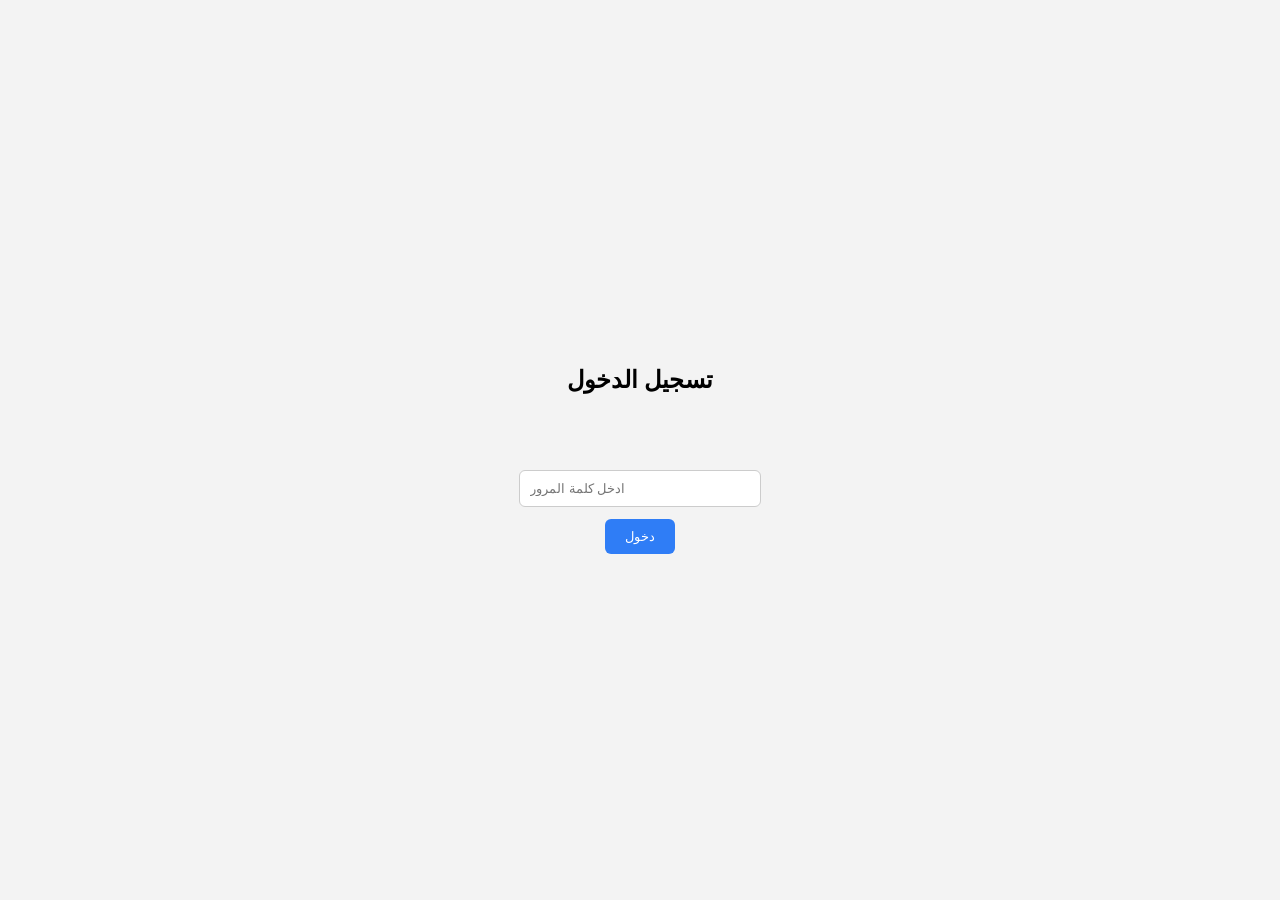
==== login.html @ ae8492e0 "Create login.html" ====
<!DOCTYPE html>
<html lang="ar">
<head>
<meta charset="UTF-8">
<title>تسجيل الدخول</title>
<link rel="stylesheet" href="style.css">
</head>

<body>

<div class="center">

<h2>تسجيل الدخول</h2>

<p id="emailText"></p>

<input type="password" id="passwordInput" placeholder="ادخل كلمة المرور">

<p id="errorMsg" style="color:red;display:none">
كلمة المرور غير صحيحة
</p>

<button onclick="loginUser()">دخول</button>

</div>

<script src="app.js"></script>

<script>
document.getElementById("emailText").innerText =
localStorage.getItem("email")
</script>

</body>
</html>
---- style.css ----
body{
font-family:Arial;
margin:0;
background:#f3f3f3;
}

.dark{
background:#111;
color:white;
}

.topbar{
position:absolute;
left:10px;
top:10px;
}

.center{
height:100vh;
display:flex;
flex-direction:column;
align-items:center;
justify-content:center;
gap:12px;
text-align:center;
}

button{
padding:10px 20px;
border:none;
border-radius:6px;
cursor:pointer;
background:#2f7df6;
color:white;
}

button:hover{
opacity:0.9;
}

input,select{
padding:10px;
width:220px;
border-radius:6px;
border:1px solid #ccc;
}

.small{
font-size:14px;
opacity:0.7;
}

a{
color:#2f7df6;
text-decoration:none;
font-weight:bold;
}
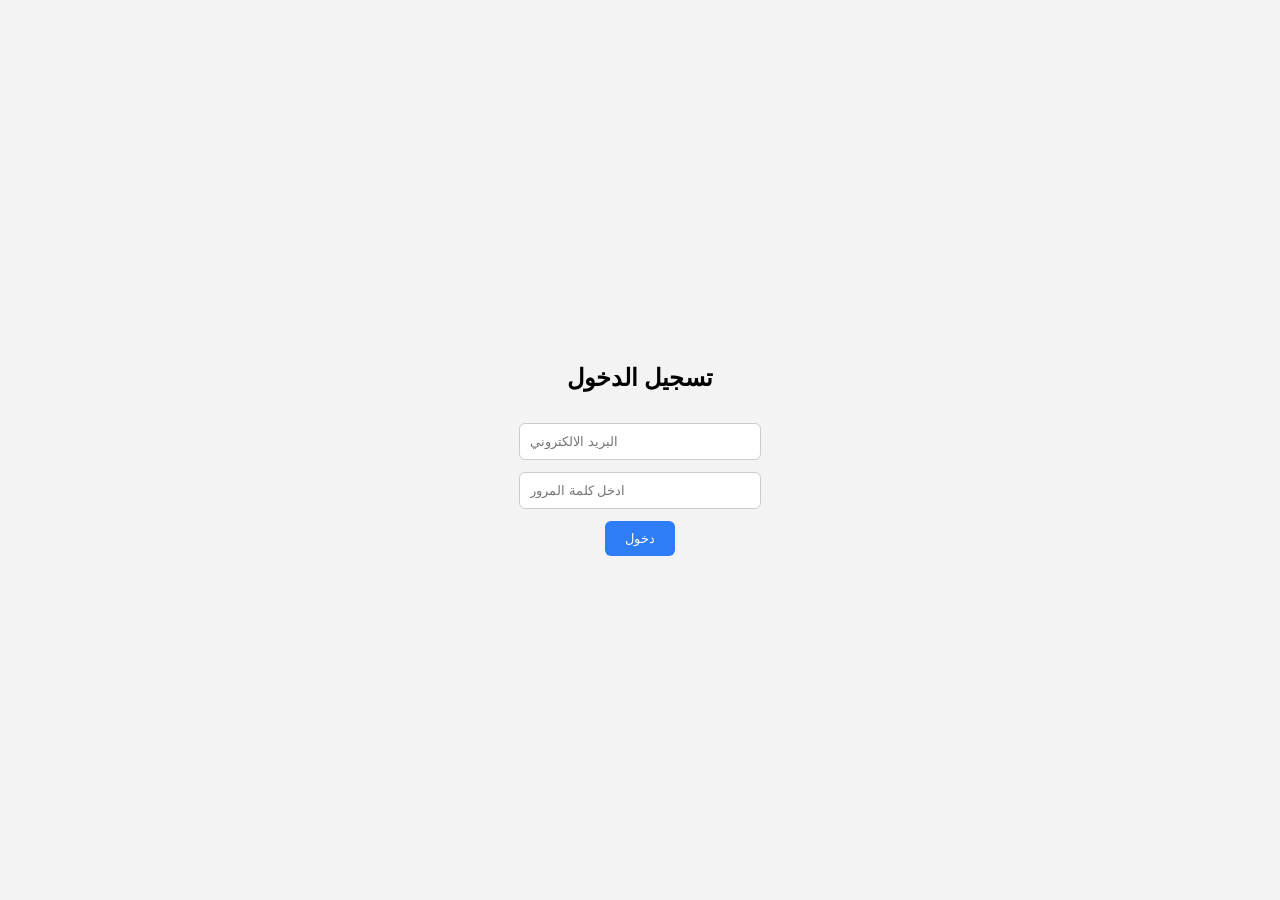
==== commit d8fe74a2: "Update login.html" ====
--- a/login.html
+++ b/login.html
@@ -12,7 +12,7 @@
 
 <h2>تسجيل الدخول</h2>
 
-<p id="emailText"></p>
+<input id="emailInput" placeholder="البريد الالكتروني">
 
 <input type="password" id="passwordInput" placeholder="ادخل كلمة المرور">
 
@@ -27,8 +27,13 @@
 <script src="app.js"></script>
 
 <script>
-document.getElementById("emailText").innerText =
-localStorage.getItem("email")
+
+const savedEmail = localStorage.getItem("tempEmail")
+
+if(savedEmail){
+document.getElementById("emailInput").value = savedEmail
+}
+
 </script>
 
 </body>
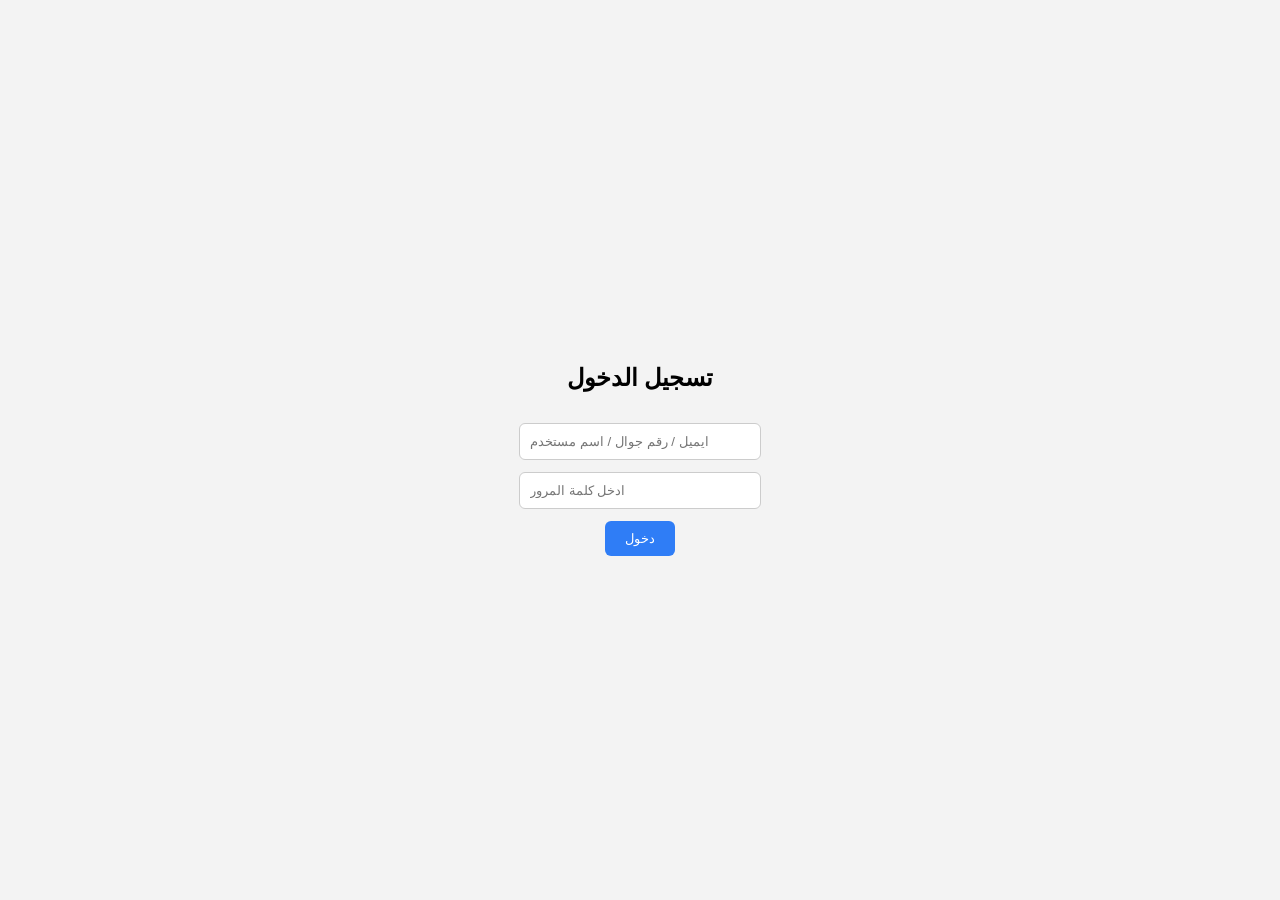
==== commit 26d35f94: "Update login.html" ====
--- a/login.html
+++ b/login.html
@@ -12,12 +12,13 @@
 
 <h2>تسجيل الدخول</h2>
 
-<input id="emailInput" placeholder="البريد الالكتروني">
+<!-- الهوية: email / phone / username -->
+<input id="identifierInput" placeholder="ايميل / رقم جوال / اسم مستخدم">
 
 <input type="password" id="passwordInput" placeholder="ادخل كلمة المرور">
 
 <p id="errorMsg" style="color:red;display:none">
-كلمة المرور غير صحيحة
+بيانات الدخول غير صحيحة
 </p>
 
 <button onclick="loginUser()">دخول</button>
@@ -27,13 +28,12 @@
 <script src="app.js"></script>
 
 <script>
+// تعبئة آخر قيمة محفوظة (اختياري)
+const saved = localStorage.getItem("tempIdentifier")
 
-const savedEmail = localStorage.getItem("tempEmail")
-
-if(savedEmail){
-document.getElementById("emailInput").value = savedEmail
+if(saved){
+document.getElementById("identifierInput").value = saved
 }
-
 </script>
 
 </body>
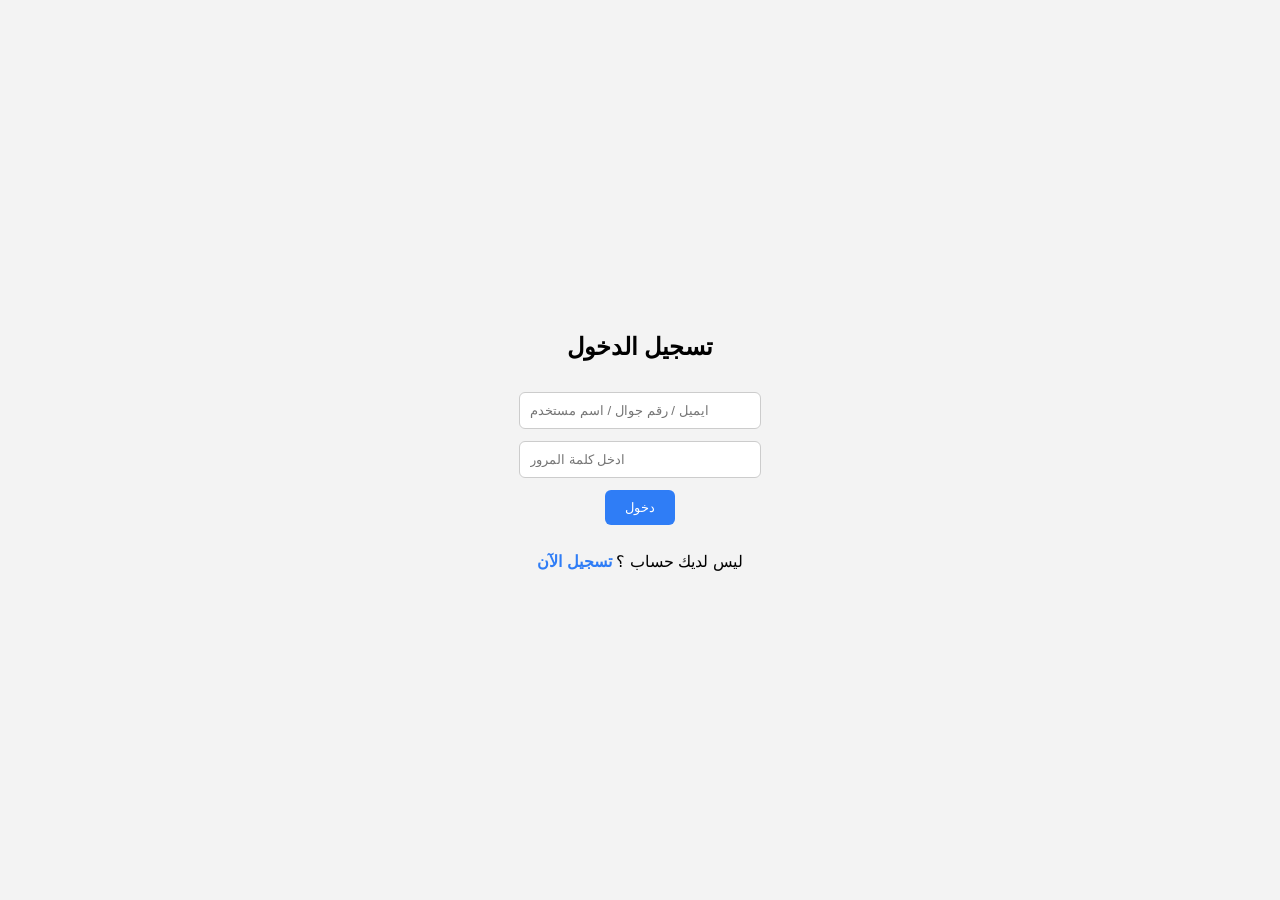
==== commit d341d121: "Refactor login form and add error handling" ====
--- a/login.html
+++ b/login.html
@@ -1,9 +1,14 @@
 <!DOCTYPE html>
 <html lang="ar">
 <head>
+
 <meta charset="UTF-8">
+<meta name="viewport" content="width=device-width, initial-scale=1.0">
+
 <title>تسجيل الدخول</title>
+
 <link rel="stylesheet" href="style.css">
+
 </head>
 
 <body>
@@ -13,27 +18,75 @@
 <h2>تسجيل الدخول</h2>
 
 <!-- الهوية: email / phone / username -->
-<input id="identifierInput" placeholder="ايميل / رقم جوال / اسم مستخدم">
+<input
+id="identifierInput"
+placeholder="ايميل / رقم جوال / اسم مستخدم"
+autocomplete="username"
+required
+>
 
-<input type="password" id="passwordInput" placeholder="ادخل كلمة المرور">
+<input
+type="password"
+id="passwordInput"
+placeholder="ادخل كلمة المرور"
+autocomplete="current-password"
+required
+>
 
 <p id="errorMsg" style="color:red;display:none">
 بيانات الدخول غير صحيحة
 </p>
 
-<button onclick="loginUser()">دخول</button>
+<button onclick="loginUser()">
+دخول
+</button>
+
+<p style="margin-top:15px">
+
+ليس لديك حساب ؟
+<a href="register.html">تسجيل الآن</a>
+
+</p>
 
 </div>
 
 <script src="app.js"></script>
 
 <script>
-// تعبئة آخر قيمة محفوظة (اختياري)
-const saved = localStorage.getItem("tempIdentifier")
 
-if(saved){
-document.getElementById("identifierInput").value = saved
+/* تعبئة آخر اسم مستخدم استخدمه */
+
+const savedIdentifier = localStorage.getItem("tempIdentifier")
+
+if(savedIdentifier){
+
+document.getElementById("identifierInput").value = savedIdentifier
+
 }
+
+/* دعم زر Enter لتسجيل الدخول */
+
+document.addEventListener("keypress", function(e){
+
+if(e.key === "Enter"){
+
+loginUser()
+
+}
+
+})
+
+/* إظهار رسالة الخطأ */
+
+function showError(msg){
+
+const errorBox = document.getElementById("errorMsg")
+
+errorBox.innerText = msg
+errorBox.style.display = "block"
+
+}
+
 </script>
 
 </body>
